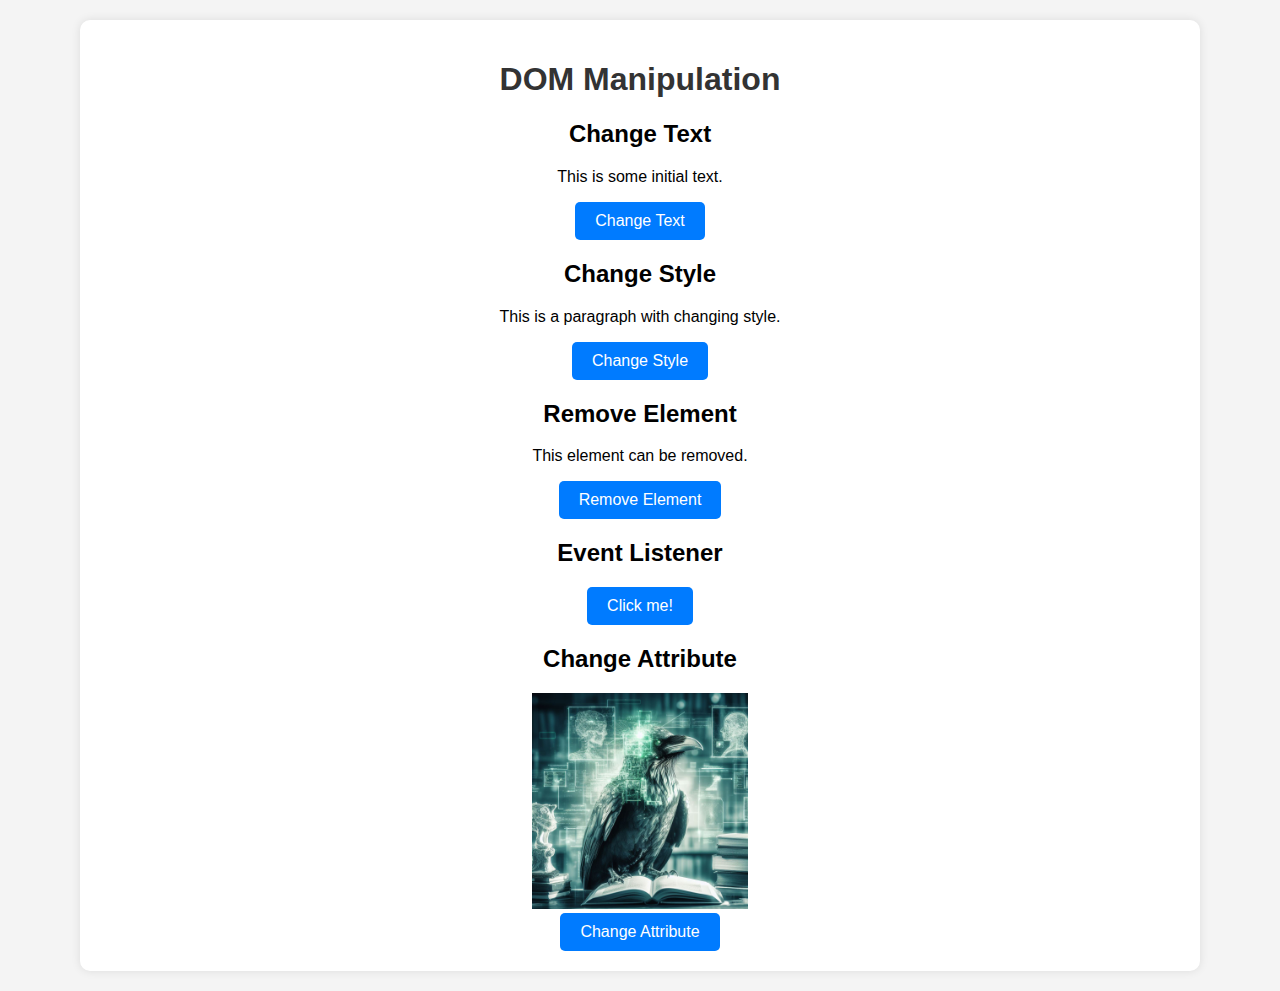
==== chaitrali/index.html @ 23ff6ead "Chaitrali's project added and also my own project for evaluation added" ====
<!DOCTYPE html>
<html lang="en">
<head>
    <meta charset="UTF-8">
    <meta name="viewport" content="width=device-width, initial-scale=1.0">
    <title>DOM Manipulation Examples</title>
    <style>
        body {
            font-family: 'Arial', sans-serif;
            background: #f4f4f4;
            text-align: center;
            margin: 0;
            padding: 0;
        }
        .container {
            background: #fff;
            border-radius: 10px;
            box-shadow: 0 0 10px rgba(0, 0, 0, 0.1);
            padding: 20px;
            margin: 20px;
            margin-inline: 5rem;
        }
        h1 {
            color: #333;
        }
        button {
            padding: 10px 20px;
            font-size: 16px;
            cursor: pointer;
            background: #007bff;
            color: #fff;
            border: none;
            border-radius: 5px;
        }
        button:hover {
            background: #0056b3;
        }
        #example5 img{
            width: 20%;
        }
    </style>
</head>
<body>
    <div class="container">
        <h1>DOM Manipulation</h1>

        <div id="example1">
            <h2>Change Text</h2>
            <p>This is some initial text.</p>
            <button onclick="changeText()">Change Text</button>
        </div>

        <div id="example2">
            <h2>Change Style</h2>
            <p>This is a paragraph with changing style.</p>
            <button onclick="changeStyle()">Change Style</button>
        </div>

        <div id="example3">
            <h2>Remove Element</h2>
            <p>This element can be removed.</p>
            <button onclick="removeElement()">Remove Element</button>
        </div>

        <div id="example4">
            <h2>Event Listener</h2>
            <button id="eventButton">Click me!</button>
        </div>

        <div id="example5">
            <h2>Change Attribute</h2>
            <div><img id="image" src="image.jpg" alt="Original Image"></div>
            <button onclick="changeAttribute()">Change Attribute</button>
        </div>
    </div>

    <script>
        function changeText() {
            const textElement = document.querySelector("#example1 p");
            textElement.textContent = "Text changed!";
        }

        function changeStyle() {
            const paragraph = document.querySelector("#example2 p");
            paragraph.style.color = "blue";
            paragraph.style.fontWeight = "bold";
        }

        function removeElement() {
            const elementToRemove = document.querySelector("#example3 p");
            elementToRemove.remove();
        }

        function changeAttribute() {
            const imageElement = document.querySelector("#image");
            imageElement.src = "new_image.jpg";
            imageElement.alt = "Changed Image";
        }

        const eventButton = document.querySelector("#eventButton");
        eventButton.addEventListener("click", function () {
            alert("Button clicked!");
        });
    </script>
</body>
</html>
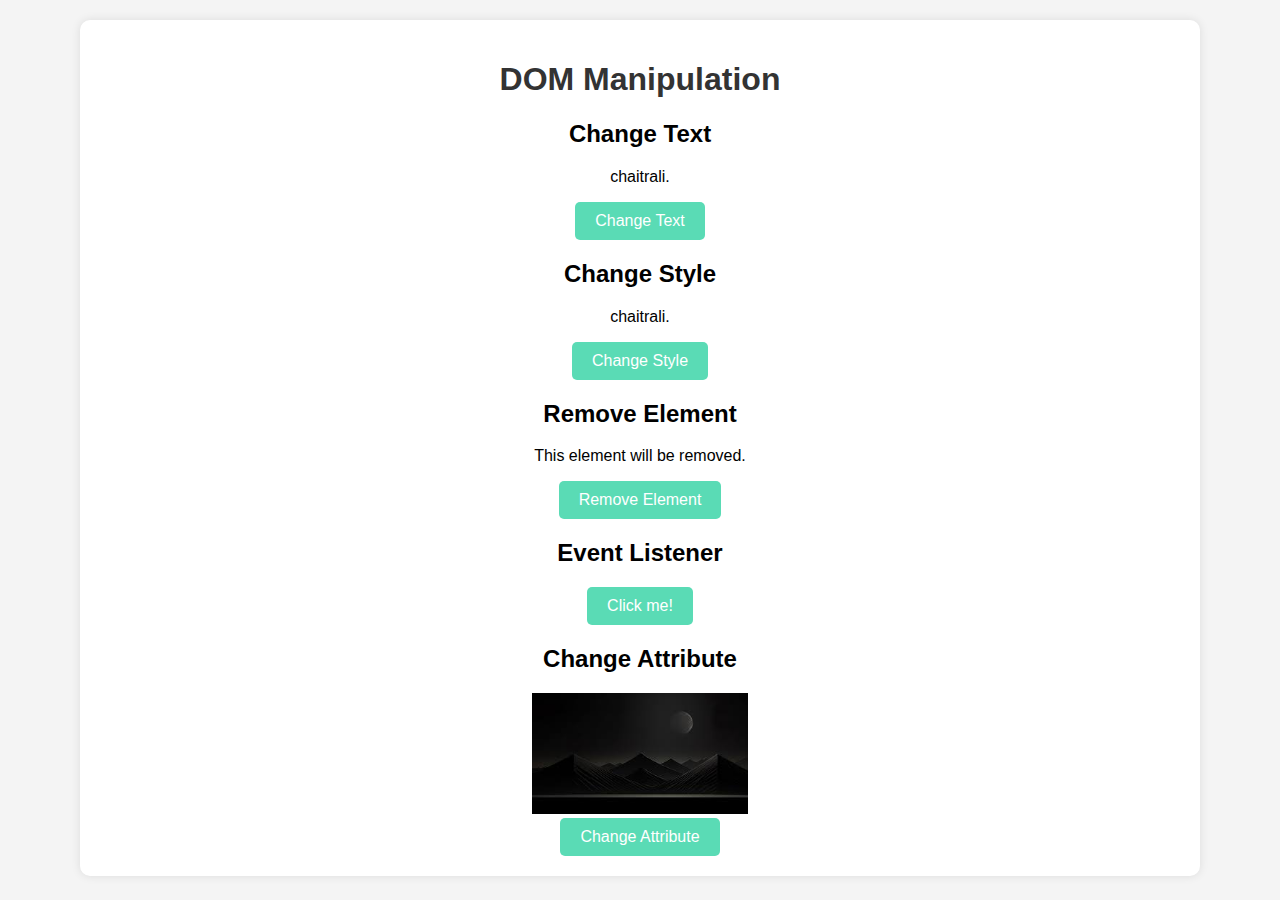
==== commit 60e36bce: "fix in commit" ====
--- a/chaitrali/index.html
+++ b/chaitrali/index.html
@@ -27,7 +27,7 @@
             padding: 10px 20px;
             font-size: 16px;
             cursor: pointer;
-            background: #007bff;
+            background: #5adbb5;
             color: #fff;
             border: none;
             border-radius: 5px;
@@ -46,19 +46,19 @@
 
         <div id="example1">
             <h2>Change Text</h2>
-            <p>This is some initial text.</p>
+            <p>chaitrali.</p>
             <button onclick="changeText()">Change Text</button>
         </div>
 
         <div id="example2">
             <h2>Change Style</h2>
-            <p>This is a paragraph with changing style.</p>
+            <p>chaitrali.</p>
             <button onclick="changeStyle()">Change Style</button>
         </div>
 
         <div id="example3">
             <h2>Remove Element</h2>
-            <p>This element can be removed.</p>
+            <p>This element will be removed.</p>
             <button onclick="removeElement()">Remove Element</button>
         </div>
 
@@ -69,7 +69,7 @@
 
         <div id="example5">
             <h2>Change Attribute</h2>
-            <div><img id="image" src="image.jpg" alt="Original Image"></div>
+            <div><img id="image" src="/chaitrali/image.jpeg" alt="Original Image"></div>
             <button onclick="changeAttribute()">Change Attribute</button>
         </div>
     </div>
@@ -77,12 +77,12 @@
     <script>
         function changeText() {
             const textElement = document.querySelector("#example1 p");
-            textElement.textContent = "Text changed!";
+            textElement.textContent = "BHOSALE!";
         }
 
         function changeStyle() {
             const paragraph = document.querySelector("#example2 p");
-            paragraph.style.color = "blue";
+            paragraph.style.color = "green";
             paragraph.style.fontWeight = "bold";
         }
 
@@ -93,7 +93,7 @@
 
         function changeAttribute() {
             const imageElement = document.querySelector("#image");
-            imageElement.src = "new_image.jpg";
+            imageElement.src = "/chaitrali/new_image.jpeg";
             imageElement.alt = "Changed Image";
         }
 
